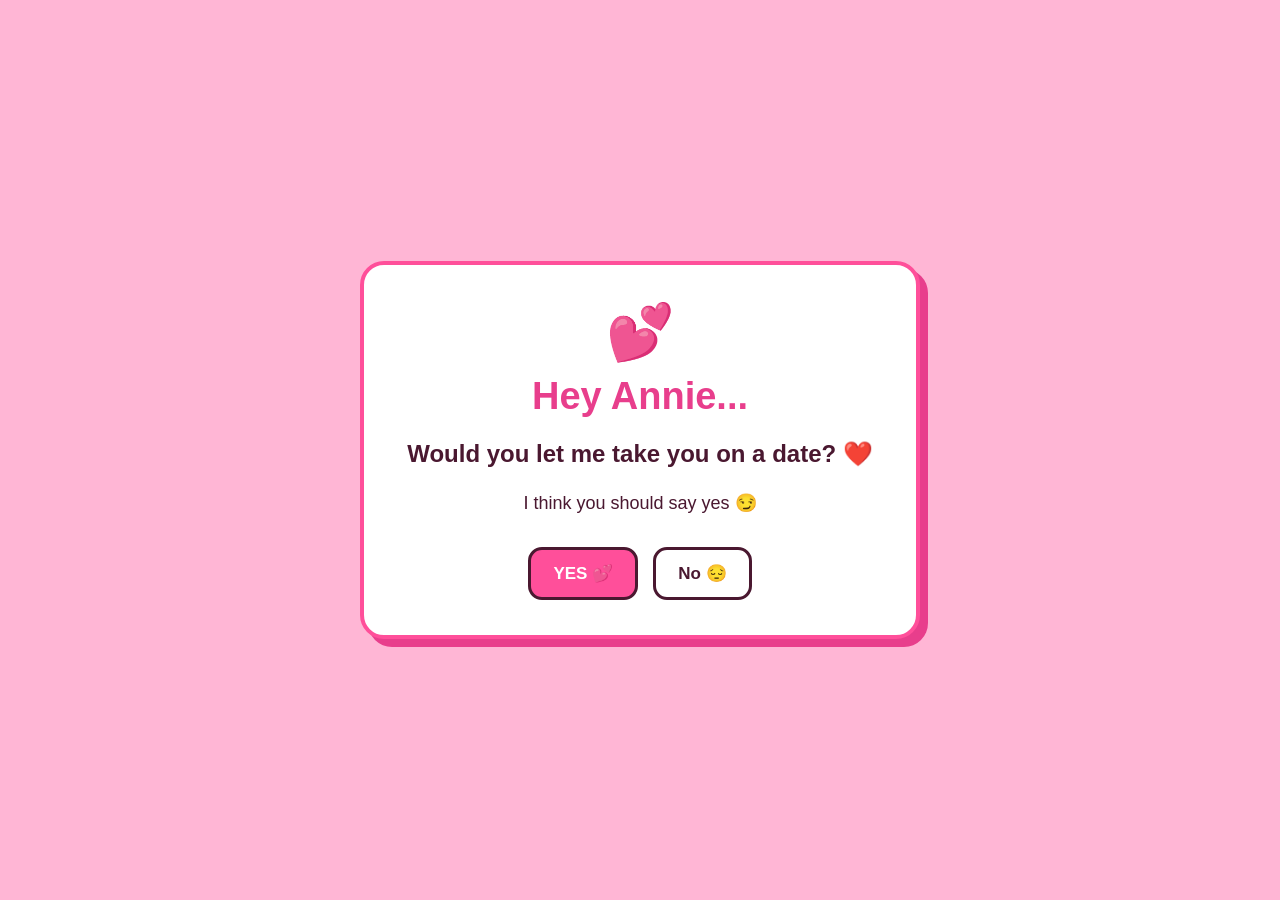
==== dateindex.html @ c6697d1a "Add files via upload" ====
<!DOCTYPE html>
<html lang="en">
<head>
    <meta charset="UTF-8">
    <meta name="viewport" content="width=device-width, initial-scale=1.0">
    <title>A Question for Annie ❤️</title>
    <link rel="stylesheet" href="datestyle.css">
</head>
<body>
    <div class="date-card">
        <div class="heart">💕</div>

        <h1>Hey Annie...</h1>

        <h2>Would you let me take you on a date? ❤️</h2>

        <p>I think you should say yes 😏</p>

        <div class="date-buttons">
            <a href="dateyes.html" class="date-yes-button">YES 💕</a>
            <a href="dateno.html" class="date-no-button">No 😔</a>
        </div>
    </div>

    <script src="datescript.js"></script>
</body>
</html>
---- datestyle.css ----
* {
    box-sizing: border-box;
}

body {
    margin: 0;
    min-height: 100vh;
    padding: 20px;

    display: flex;
    justify-content: center;
    align-items: center;

    font-family: Arial, Helvetica, sans-serif;

    background: #ffb6d5;
    color: #4a1830;
}

.date-card {
    width: 100%;
    max-width: 560px;

    background: #ffffff;

    padding: 35px 30px;

    border: 4px solid #ff4f9a;
    border-radius: 24px;

    text-align: center;

    box-shadow: 8px 8px 0 #e83e8c;
}

.heart {
    font-size: 55px;
    margin-bottom: 5px;
}

h1 {
    color: #e83e8c;
    font-size: 38px;
    margin: 10px 0 20px;
}

h2 {
    color: #4a1830;
    line-height: 1.35;
}

p {
    font-size: 18px;
    line-height: 1.5;
}

.date-buttons {
    display: flex;
    justify-content: center;
    gap: 15px;
    flex-wrap: wrap;

    margin-top: 30px;
}

.date-yes-button,
.date-no-button,
.date-submit-button,
.restaurant-button {
    min-height: 48px;

    padding: 13px 22px;

    border: 3px solid #4a1830;
    border-radius: 14px;

    font-size: 17px;
    font-weight: bold;

    text-decoration: none;
    cursor: pointer;

    transition: transform 0.1s;
}

.date-yes-button,
.date-submit-button {
    background: #ff4f9a;
    color: #ffffff;
}

.date-no-button {
    background: #ffffff;
    color: #4a1830;
}

.date-yes-button:active,
.date-no-button:active,
.date-submit-button:active,
.restaurant-button:active {
    transform: scale(0.96);
}

.restaurant-grid {
    display: grid;
    grid-template-columns: repeat(2, 1fr);
    gap: 12px;

    margin-top: 25px;
}

.restaurant-button {
    background: #ffe1ee;
    color: #4a1830;
}

.restaurant-button.selected {
    background: #ff4f9a;
    color: #ffffff;
}

.hidden-section {
    display: none;
}

#datePickerSection {
    margin-top: 30px;
    padding-top: 25px;

    border-top: 3px dashed #ff8fbd;
}

form {
    display: flex;
    flex-direction: column;
    gap: 10px;

    margin-top: 20px;

    text-align: left;
}

label {
    margin-top: 8px;

    font-size: 17px;
    font-weight: bold;
}

input {
    width: 100%;

    padding: 13px;

    border: 2px solid #ff8fbd;
    border-radius: 10px;

    font-size: 16px;
}

.date-submit-button {
    width: 100%;
    margin-top: 15px;
}

#dateMessage {
    margin-top: 22px;

    font-size: 18px;
    font-weight: bold;

    line-height: 1.5;
}

@media (max-width: 500px) {
    .date-card {
        padding: 28px 18px;
    }

    h1 {
        font-size: 32px;
    }

    .restaurant-grid {
        grid-template-columns: 1fr;
    }

    .date-buttons {
        flex-direction: column;
    }

    .date-yes-button,
    .date-no-button {
        width: 100%;
    }
}
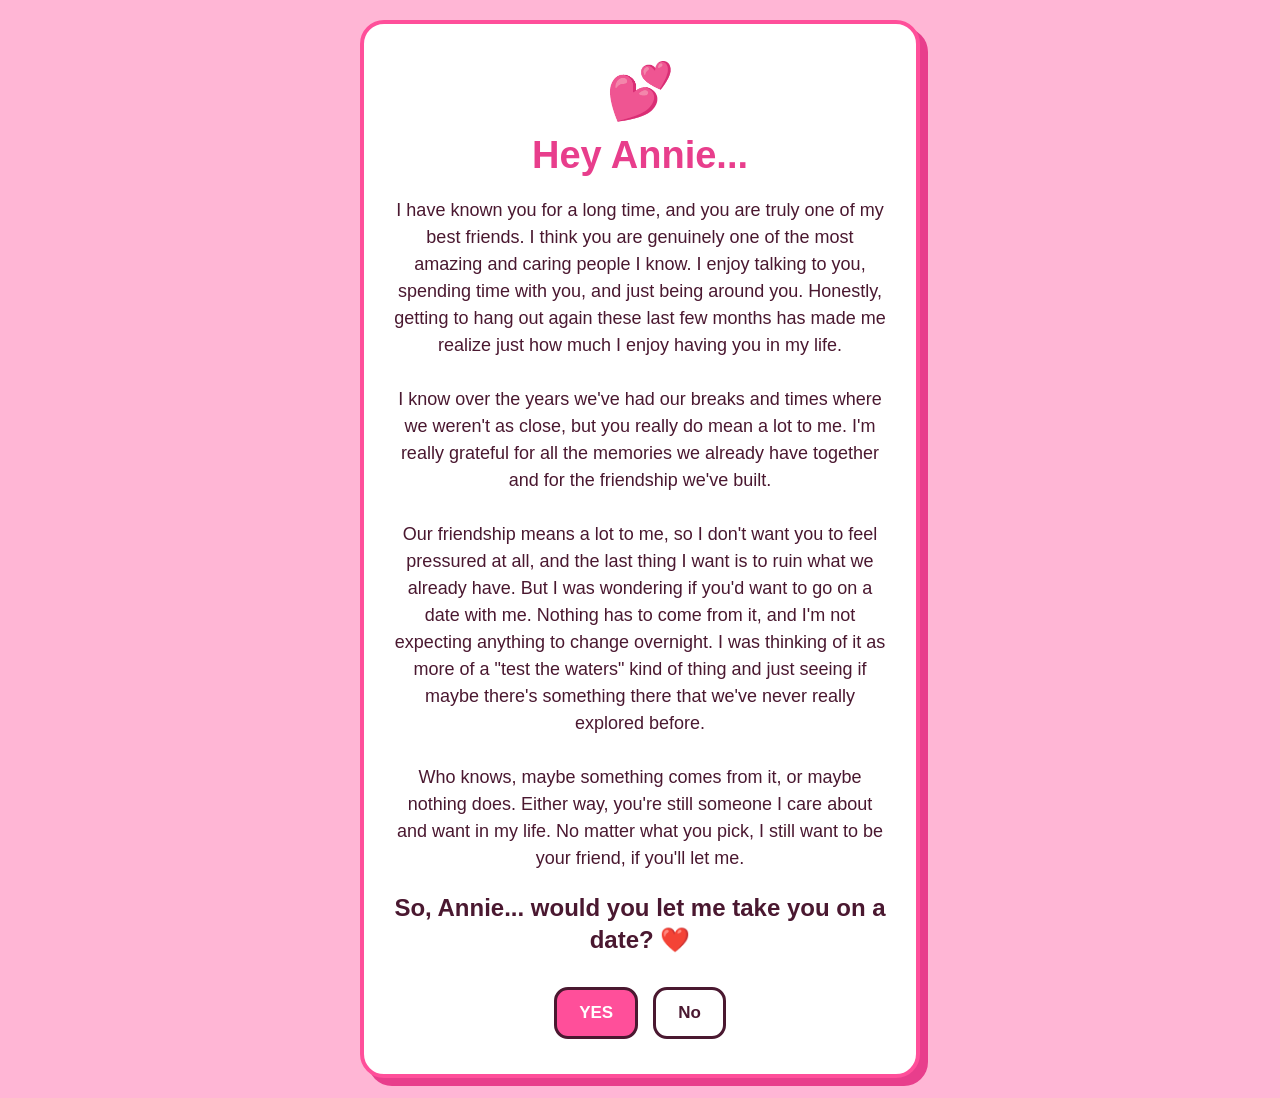
==== commit 603f42e8: "Update date proposal content in dateindex.html" ====
--- a/dateindex.html
+++ b/dateindex.html
@@ -3,7 +3,7 @@
 <head>
     <meta charset="UTF-8">
     <meta name="viewport" content="width=device-width, initial-scale=1.0">
-    <title>A Question for Annie ❤️</title>
+    <title>Annie date</title>
     <link rel="stylesheet" href="datestyle.css">
 </head>
 <body>
@@ -12,13 +12,40 @@
 
         <h1>Hey Annie...</h1>
 
-        <h2>Would you let me take you on a date? ❤️</h2>
+        <p>
+    I have known you for a long time, and you are truly one of my best friends.
+    I think you are genuinely one of the most amazing and caring people I know.
+    I enjoy talking to you, spending time with you, and just being around you.
+    Honestly, getting to hang out again these last few months has made me realize
+    just how much I enjoy having you in my life.
 
-        <p>I think you should say yes 😏</p>
+    <br><br>
+
+    I know over the years we've had our breaks and times where we weren't as close,
+    but you really do mean a lot to me. I'm really grateful for all the memories
+    we already have together and for the friendship we've built.
+
+    <br><br>
+
+    Our friendship means a lot to me, so I don't want you to feel pressured at all,
+    and the last thing I want is to ruin what we already have. But I was wondering
+    if you'd want to go on a date with me. Nothing has to come from it, and I'm not
+    expecting anything to change overnight. I was thinking of it as more of a
+    "test the waters" kind of thing and just seeing if maybe there's something there
+    that we've never really explored before.
+
+    <br><br>
+
+    Who knows, maybe something comes from it, or maybe nothing does. Either way,
+    you're still someone I care about and want in my life. No matter what you pick,
+    I still want to be your friend, if you'll let me. 
+</p>
+
+        <h2>So, Annie... would you let me take you on a date? ❤️</h2>
 
         <div class="date-buttons">
-            <a href="dateyes.html" class="date-yes-button">YES 💕</a>
-            <a href="dateno.html" class="date-no-button">No 😔</a>
+            <a href="dateyes.html" class="date-yes-button">YES </a>
+            <a href="dateno.html" class="date-no-button">No </a>
         </div>
     </div>
 
